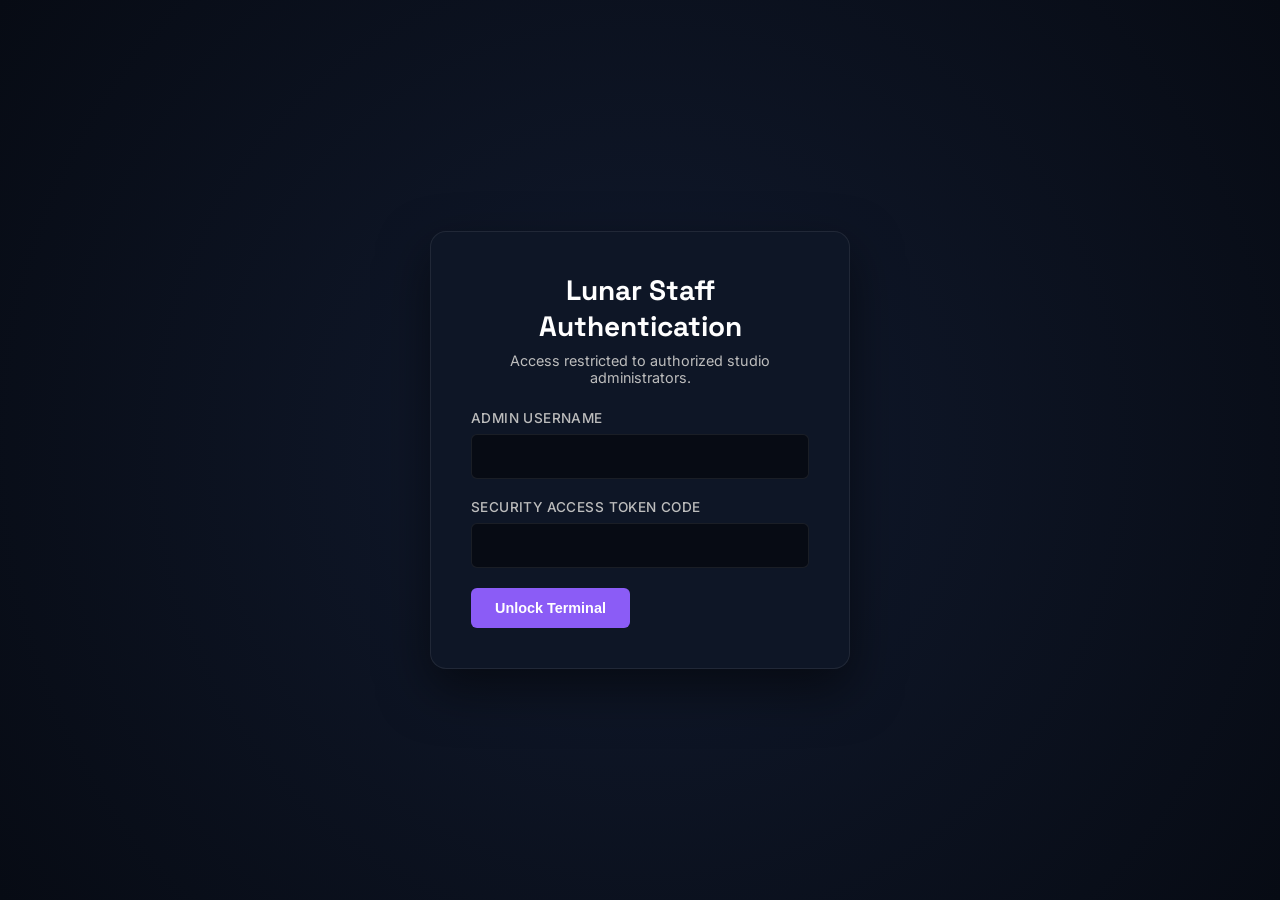
==== adminpanel/index.html @ 6580cf17 "Update index.html" ====
<!DOCTYPE html>
<html lang="en">
<head>
    <meta charset="UTF-8">
    <meta name="viewport" content="width=device-width, initial-scale=1.0">
    <title>Lunar Portal | Admin Content Management Dashboard</title>
    <link rel="icon" type="image/x-icon" href="assets/favicon.ico">
    <link rel="preconnect" href="https://fonts.googleapis.com">
    <link rel="preconnect" href="https://fonts.gstatic.com" crossorigin>
    <link href="https://fonts.googleapis.com/css2?family=Inter:wght@400;500;600&family=Space+Grotesk:wght@700&display=swap" rel="stylesheet">
    <link rel="stylesheet" href="/adminpanel/admin.css">
</head>
    <script type="module">

import { initializeApp } from "https://www.gstatic.com/firebasejs/12.0.0/firebase-app.js";
import { getDatabase } from "https://www.gstatic.com/firebasejs/12.0.0/firebase-database.js";
import { getStorage } from "https://www.gstatic.com/firebasejs/12.0.0/firebase-storage.js";

const firebaseConfig = {
  apiKey: "AIzaSyDRQPzKLqaJWPXKELcmXDXNXiEISmM5U6I",
  authDomain: "lunar-studio-portfolios.firebaseapp.com",
  databaseURL: "https://lunar-studio-portfolios-default-rtdb.asia-southeast1.firebasedatabase.app",
  projectId: "lunar-studio-portfolios",
  storageBucket: "lunar-studio-portfolios.firebasestorage.app",
  messagingSenderId: "511025066012",
  appId: "1:511025066012:web:6fc28700f3199f4b352fd9",
  measurementId: "G-ZC76QDE8KJ"
};

const app = initializeApp(firebaseConfig);

window.db = getDatabase(app);
window.storage = getStorage(app);

</script>

<script type="module" src="/adminpanel/admin.js"></script>
<body>

    <div id="auth-gate" class="auth-gate">
        <div class="auth-box">
            <h2>Lunar Staff Authentication</h2>
            <p>Access restricted to authorized studio administrators.</p>
            <div id="login-error" class="error-msg" style="display:none;">Invalid Credentials Provided</div>
            <form id="auth-form">
                <div class="form-group">
                    <label>Admin Username</label>
                    <input type="text" id="username" required autocomplete="username">
                </div>
                <div class="form-group">
                    <label>Security Access Token Code</label>
                    <input type="password" id="password" required autocomplete="current-password">
                </div>
                <button type="submit" class="admin-btn admin-btn-primary">Unlock Terminal</button>
            </form>
        </div>
    </div>

    <div id="dashboard-workspace" class="dashboard-workspace" style="display:none;">
        <header class="dashboard-header">
            <div>
                <h1>Management Terminal</h1>
                <p>Modify, scale, and inspect system deployment modules globally.</p>
            </div>
            <div class="header-actions">
                <button id="backup-btn" class="admin-btn admin-btn-secondary">Export Backup System Data (JSON)</button>
                <button id="logout-btn" class="admin-btn admin-btn-danger">Exit Portal</button>
            </div>
        </header>

        <main class="modules-layout">
            
            <section class="admin-card">
                <h2>Logo Configuration</h2>
                <form id="logo-form" class="form-inline">
                    <div class="form-group" style="flex:1;">
                        <input type="file" id="logo-path" accept="image/*" required>
                    </div>
                    <button type="submit" class="admin-btn admin-btn-primary">Commit Path Changes</button>
                </form>
                <div class="logo-preview-box">
                    <p style="font-size:0.85rem; color:#bdbdbd; margin-bottom:8px;">Live Render Verification Target Image Preview:</p>
                    <img id="admin-logo-preview" src="" alt="Active Deployment Logo Asset Tracking Graphic">
                </div>
            </section>

            <section class="admin-card">
                <h2>Manage Portfolio Categories</h2>
                <form id="category-form" class="form-inline" style="margin-bottom: 25px;">
                    <div class="form-group" style="flex:1;">
                        <label>New Category Name</label>
                        <input type="text" id="c-name" placeholder="e.g., Concept Art, Valorant, 3D Renders" required>
                    </div>
                    <button type="submit" class="admin-btn admin-btn-primary">Add New Category</button>
                </form>
                <div class="table-container">
                    <table>
                        <thead>
                            <tr>
                                <th>Category Name</th>
                                <th>Operations</th>
                            </tr>
                        </thead>
                        <tbody id="category-table-body">
                        </tbody>
                    </table>
                </div>
            </section>

            <section class="admin-card">
                <h2>Portfolio Records Asset Catalog Grid</h2>
                <form id="portfolio-form" class="form-grid">
                    <div class="form-group">
                        <label>Asset Title</label>
                        <input type="text" id="t-name" required>
                    </div>
                    <div class="form-group">
                        <label>Deployment Category Badge Designation</label>
                        <select id="p-category" required>
                        </select>
                    </div>
                    <div class="form-group" style="grid-column: 1/-1;">
                        <label>Thumbnail File Name</label>
                        <input type="file" id="p-image" accept="image/*" required>
                    </div>
                    
                    <div class="form-group-checkbox" style="grid-column: 1/-1;">
                        <label class="switch-container">
                            <input type="checkbox" id="p-is-cover">
                            <span class="custom-slider"></span>
                        </label>
                        <span class="checkbox-label-text">Set as Category Main Thumbnail (Main Page Card)</span>
                    </div>
                    
                    <button type="submit" class="admin-btn admin-btn-primary" style="grid-column: 1/-1;">Push New Project Into Active Catalog</button>
                </form>
                <div class="table-container">
                    <table>
                        <thead>
                            <tr>
                                <th>Preview</th>
                                <th>Asset Details</th>
                                <th>Category Tag</th>
                                <th>Display Type</th>
                                <th>Operations</th>
                            </tr>
                        </thead>
                        <tbody id="portfolio-table-body">
                        </tbody>
                    </table>
                </div>
            </section>

            <section class="admin-card">
                <h2>Roster Control System Block</h2>
                <form id="team-form" class="form-grid">
                    <div class="form-group">
                        <label>Public Name Alias</label>
                        <input type="text" id="t-name" required>
                    </div>
                    <div class="form-group">
                        <label>Operational Domain Role Title</label>
                        <input type="text" id="t-role" required>
                    </div>
                    <div class="form-group" style="grid-column: 1/-1;">
                        <label>Avatar Media Asset Allocation Vector Link Path</label>
                        <input type="file" id="t-image" accept="image/*" required>
                    </div>
                    <button type="submit" class="admin-btn admin-btn-primary" style="grid-column: 1/-1;">Register Professional Operator Account</button>
                </form>
                <div class="table-container">
                    <table>
                        <thead>
                            <tr>
                                <th>Avatar</th>
                                <th>Operator Name</th>
                                <th>Task Role Mapping</th>
                                <th>Operations</th>
                            </tr>
                        </thead>
                        <tbody id="team-table-body">
                        </tbody>
                    </table>
                </div>
            </section>

            <section class="admin-card">
                <h2>Reviews Performance Matrix Control Terminal Block</h2>
                <form id="reviews-form" class="form-grid">
                    <div class="form-group">
                        <label>Client Visual Verification Profile Avatar Path Link</label>
                        <input type="file" id="r-image" accept="image/*" required>
                    </div>
                    <div class="form-group">
                        <label>Star Matrix Performance Scoring Index Ranking</label>
                        <select id="r-rating" required>
                            <option value="5">5 Stars Excellent Performance</option>
                            <option value="4">4 Stars Standard Performance</option>
                            <option value="3">3 Stars Neutral Performance</option>
                            <option value="2">2 Stars Imperfect Execution</option>
                            <option value="1">1 Star Execution Fault Breakdown</option>
                        </select>
                    </div>
                    <div class="form-group" style="grid-column: 1/-1;">
                        <label>Client Assessment Text Report Logs</label>
                        <textarea id="r-text" rows="3" required></textarea>
                    </div>
                    <button type="submit" class="admin-btn admin-btn-primary" style="grid-column: 1/-1;">Publish Client Endorsement Vector</button>
                </form>
                <div class="table-container">
                    <table>
                        <thead>
                            <tr>
                                <th>Avatar</th>
                                <th>Assessment Copy Log Summary</th>
                                <th>Scoring Index</th>
                                <th>Operations</th>
                            </tr>
                        </thead>
                        <tbody id="reviews-table-body">
                        </tbody>
                    </table>
                </div>
            </section>
        </main>
    </div>

    <script src="/adminpanel/admin.js"></script>
</body>
</html>
---- adminpanel/admin.css ----
/* Core Structural Control Dashboard Directives Frame System Layout */
:root {
    --bg-dark-hex: #070B14;
    --card-surface: #0e1626;
    --border-node: rgba(255, 255, 255, 0.08);
    --txt-prime: #ffffff;
    --txt-sec: #bdbdbd;
    --accent-glow: #8B5CF6;
    --crimson-hazard: #ef4444;
}

* { box-sizing: border-box; margin: 0; padding: 0; }
body {
    background-color: var(--bg-dark-hex);
    color: var(--txt-prime);
    font-family: 'Inter', sans-serif;
    padding: 0;
}

/* Auth Protection Form Layer Graphic Elements */
.auth-gate {
    min-height: 100vh;
    display: flex;
    align-items: center;
    justify-content: center;
    padding: 20px;
    background: radial-gradient(circle at center, #111a2e 0%, var(--bg-dark-hex) 100%);
}

.auth-box {
    background: var(--card-surface);
    border: 1px solid var(--border-node);
    border-radius: 16px;
    padding: 40px;
    max-width: 420px;
    width: 100%;
    box-shadow: 0 20px 50px rgba(0,0,0,0.5);
}

.auth-box h2 { font-family: 'Space Grotesk', sans-serif; font-size: 1.75rem; margin-bottom: 8px; text-align: center; }
.auth-box p { color: var(--txt-sec); font-size: 0.9rem; text-align: center; margin-bottom: 24px; }

/* Global Standard System Admin Control Input Layout Blocks */
.form-group {
    display: flex;
    flex-direction: column;
    gap: 8px;
    margin-bottom: 20px;
}

.form-group label { font-size: 0.85rem; font-weight: 500; color: var(--txt-sec); text-transform: uppercase; letter-spacing: 0.03em; }
input[type="text"], input[type="password"], select, textarea {
    background: #070b14;
    border: 1px solid var(--border-node);
    border-radius: 6px;
    padding: 12px;
    color: white;
    font-family: inherit;
    font-size: 0.95rem;
    outline: none;
    transition: border-color 0.2s ease;
}
input:focus, select:focus, textarea:focus { border-color: var(--accent-glow); }

/* MODERN CUSTOM TOGGLE SWITCH UI STRUCTURE MODULES */
.form-group-checkbox {
    display: flex;
    align-items: center;
    gap: 14px;
    margin-bottom: 25px;
    background: rgba(255, 255, 255, 0.02);
    padding: 14px;
    border-radius: 8px;
    border: 1px dashed var(--border-node);
}

.switch-container {
    position: relative;
    display: inline-block;
    width: 46px;
    height: 24px;
}

.switch-container input { opacity: 0; width: 0; height: 0; }

.custom-slider {
    position: absolute;
    cursor: pointer;
    top: 0; left: 0; right: 0; bottom: 0;
    background-color: #1e293b;
    transition: .3s;
    border-radius: 34px;
    border: 1px solid var(--border-node);
}

.custom-slider:before {
    position: absolute;
    content: "";
    height: 16px;
    width: 16px;
    left: 4px;
    bottom: 3px;
    background-color: white;
    transition: .3s;
    border-radius: 50%;
}

input:checked + .custom-slider { background-color: var(--accent-glow); }
input:checked + .custom-slider:before { transform: translateX(20px); }

.checkbox-label-text {
    font-size: 0.95rem;
    font-weight: 500;
    color: var(--txt-prime);
    user-select: none;
}

/* Interface Command Buttons Modules Control Blocks */
.admin-btn {
    padding: 12px 24px;
    font-size: 0.9rem;
    font-weight: 600;
    border-radius: 6px;
    cursor: pointer;
    border: none;
    transition: background-color 0.2s ease, transform 0.1s ease;
}
.admin-btn:active { transform: scale(0.98); }
.admin-btn-primary { background: var(--accent-glow); color: white; }
.admin-btn-primary:hover { background: #7c3aed; }
.admin-btn-secondary { background: rgba(255,255,255,0.06); border: 1px solid var(--border-node); color: white; }
.admin-btn-secondary:hover { background: rgba(255,255,255,0.1); }
.admin-btn-danger { background: var(--crimson-hazard); color: white; }
.admin-btn-danger:hover { background: #dc2626; }

.error-msg { background: rgba(239, 68, 68, 0.1); border: 1px solid var(--crimson-hazard); color: #fca5a5; padding: 12px; border-radius: 6px; margin-bottom: 20px; font-size: 0.9rem; text-align: center; }

/* Dashboard Matrix Operations Center Structural Frames Layout Elements */
.dashboard-workspace { padding: 40px 20px; max-width: 1200px; margin: 0 auto; }
.dashboard-header { display: flex; justify-content: space-between; align-items: center; border-bottom: 1px solid var(--border-node); padding-bottom: 24px; margin-bottom: 40px; gap: 20px; }
.dashboard-header h1 { font-family: 'Space Grotesk', sans-serif; font-size: 2.25rem; }
.dashboard-header p { color: var(--txt-sec); font-size: 1rem; }
.header-actions { display: flex; gap: 12px; }

.modules-layout { display: flex; flex-direction: column; gap: 40px; }
.admin-card { background: var(--card-surface); border: 1px solid var(--border-node); border-radius: 12px; padding: 32px; }
.admin-card h2 { font-family: 'Space Grotesk', sans-serif; font-size: 1.5rem; margin-bottom: 24px; border-left: 4px solid var(--accent-glow); padding-left: 12px; }

.form-inline { display: flex; gap: 16px; align-items: flex-end; }
.form-grid { display: grid; grid-template-columns: repeat(2, 1fr); gap: 20px; margin-bottom: 30px; }

.logo-preview-box { margin-top: 20px; background: #070b14; padding: 16px; border-radius: 8px; border: 1px solid var(--border-node); display: inline-block; }
#admin-logo-preview { width: 60px; height: 60px; border-radius: 50%; object-fit: cover; background: var(--card-surface); display: block; }

/* Data Render Architecture Matrix Tables Control */
.table-container { width: 100%; overflow-x: auto; background: #070b14; border-radius: 8px; border: 1px solid var(--border-node); }
table { width: 100%; border-collapse: collapse; text-align: left; font-size: 0.95rem; min-width: 600px; }
th, td { padding: 16px; border-bottom: 1px solid var(--border-node); vertical-align: middle; }
th { background: rgba(255,255,255,0.02); font-weight: 600; text-transform: uppercase; font-size: 0.75rem; letter-spacing: 0.05em; color: var(--txt-sec); }
tr:last-child td { border-bottom: none; }

.tbl-img-preview { width: 70px; aspect-ratio: 16/9; object-fit: cover; border-radius: 4px; border: 1px solid var(--border-node); }
.tbl-avatar-preview { width: 40px; height: 40px; border-radius: 50%; object-fit: cover; border: 1px solid var(--accent-glow); }
.bold-title { font-weight: 600; color: white; display: block; }
.sub-meta { font-size: 0.85rem; color: var(--txt-sec); }

@media (max-width: 768px) {
    .dashboard-header { flex-direction: column; align-items: flex-start; }
    .form-grid { grid-template-columns: 1fr; }
    .form-inline { flex-direction: column; align-items: stretch; }
             }
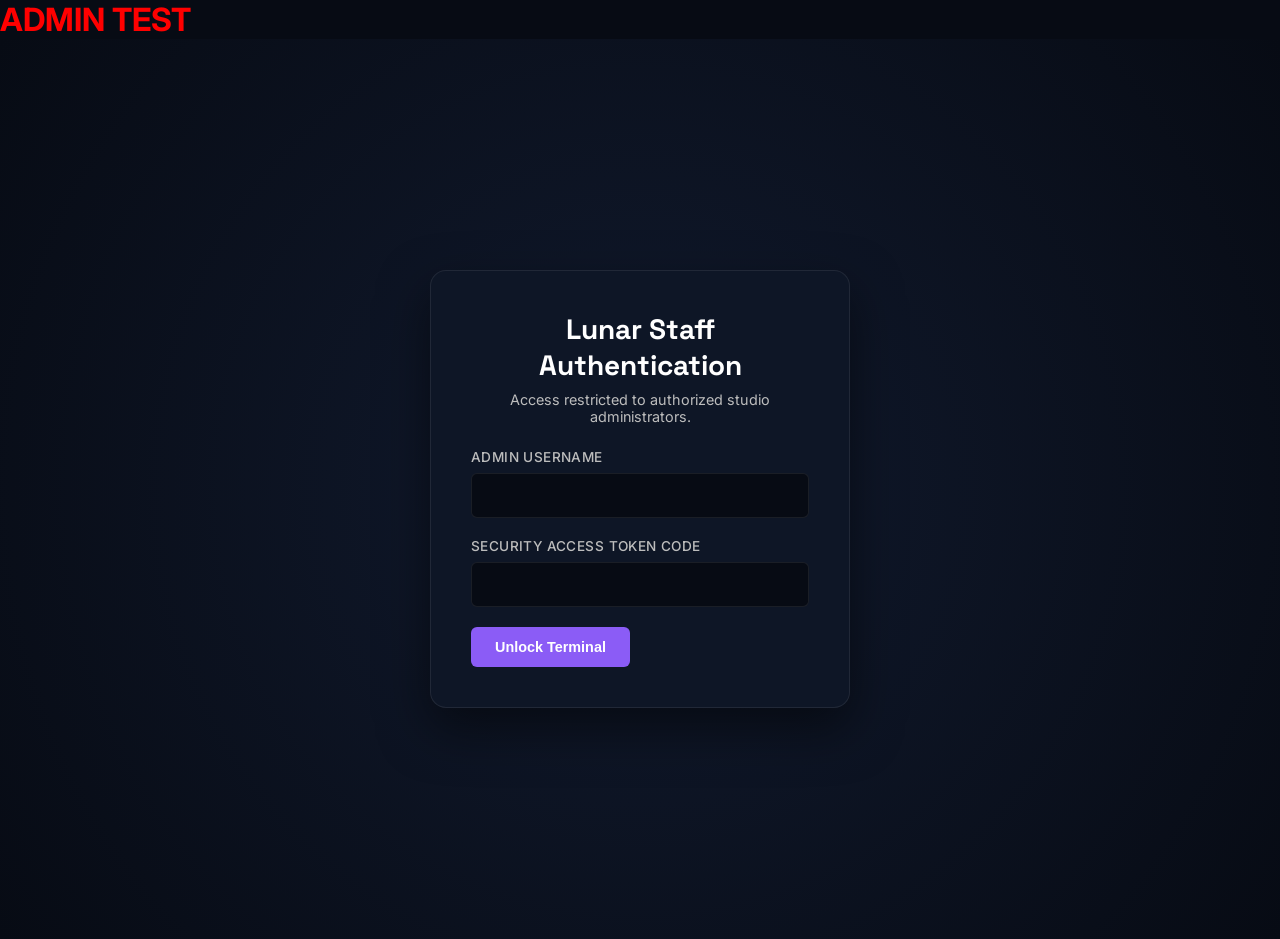
==== commit 7c9288b9: "Update index.html" ====
--- a/adminpanel/index.html
+++ b/adminpanel/index.html
@@ -33,7 +33,7 @@
 window.storage = getStorage(app);
 
 </script>
-
+<h1 style="color:red">ADMIN TEST</h1>
 <script type="module" src="/adminpanel/admin.js"></script>
 <body>
 
@@ -225,6 +225,6 @@
         </main>
     </div>
 
-    <script src="/adminpanel/admin.js"></script>
+    <script type="module" src="/adminpanel/admin.js"></script>
 </body>
 </html>
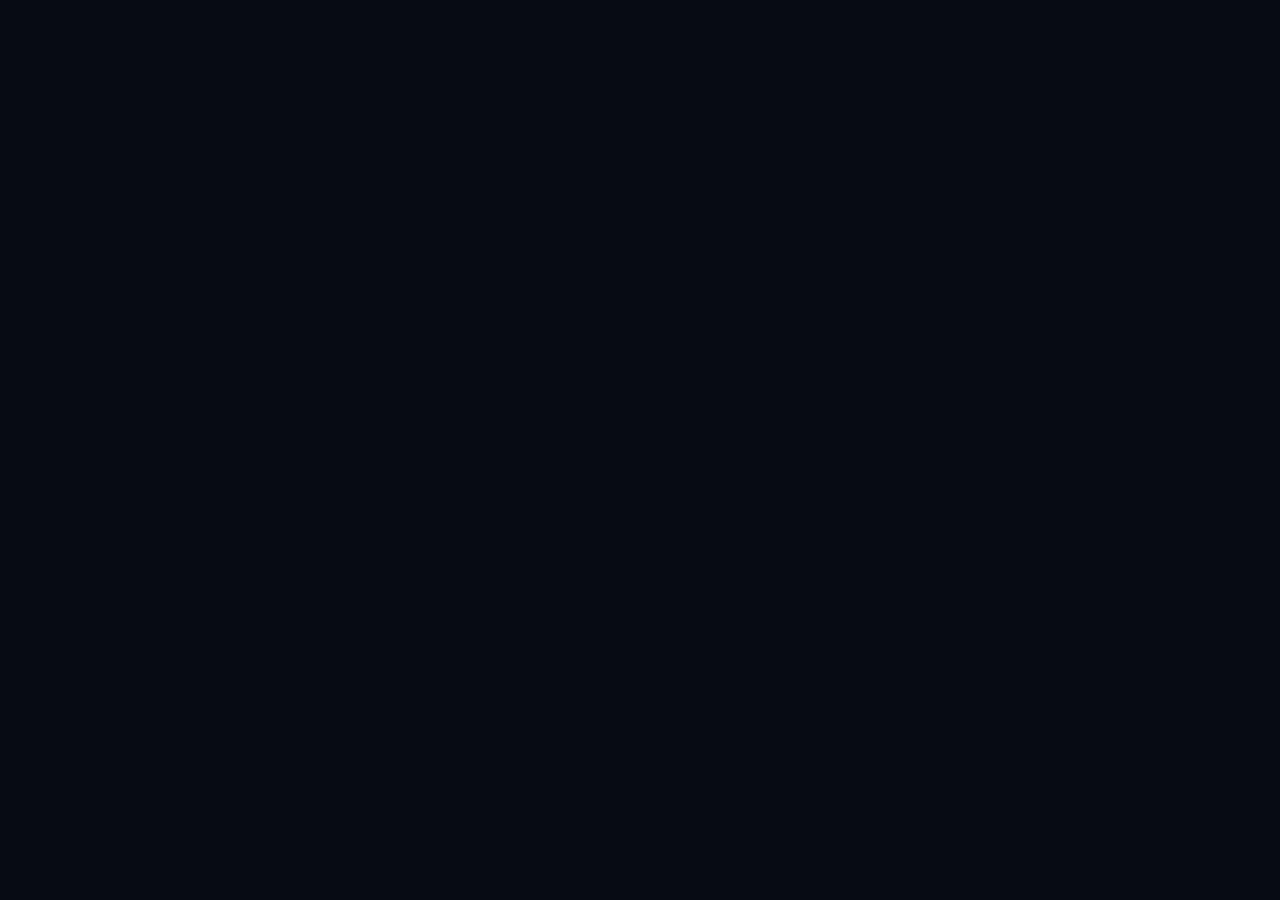
==== commit d8b7e989: "Update index.html" ====
--- a/adminpanel/index.html
+++ b/adminpanel/index.html
@@ -32,9 +32,7 @@
 window.db = getDatabase(app);
 window.storage = getStorage(app);
 
-</script>
-<h1 style="color:red">ADMIN TEST</h1>
-<script type="module" src="/adminpanel/admin.js"></script>
+
 <body>
 
     <div id="auth-gate" class="auth-gate">
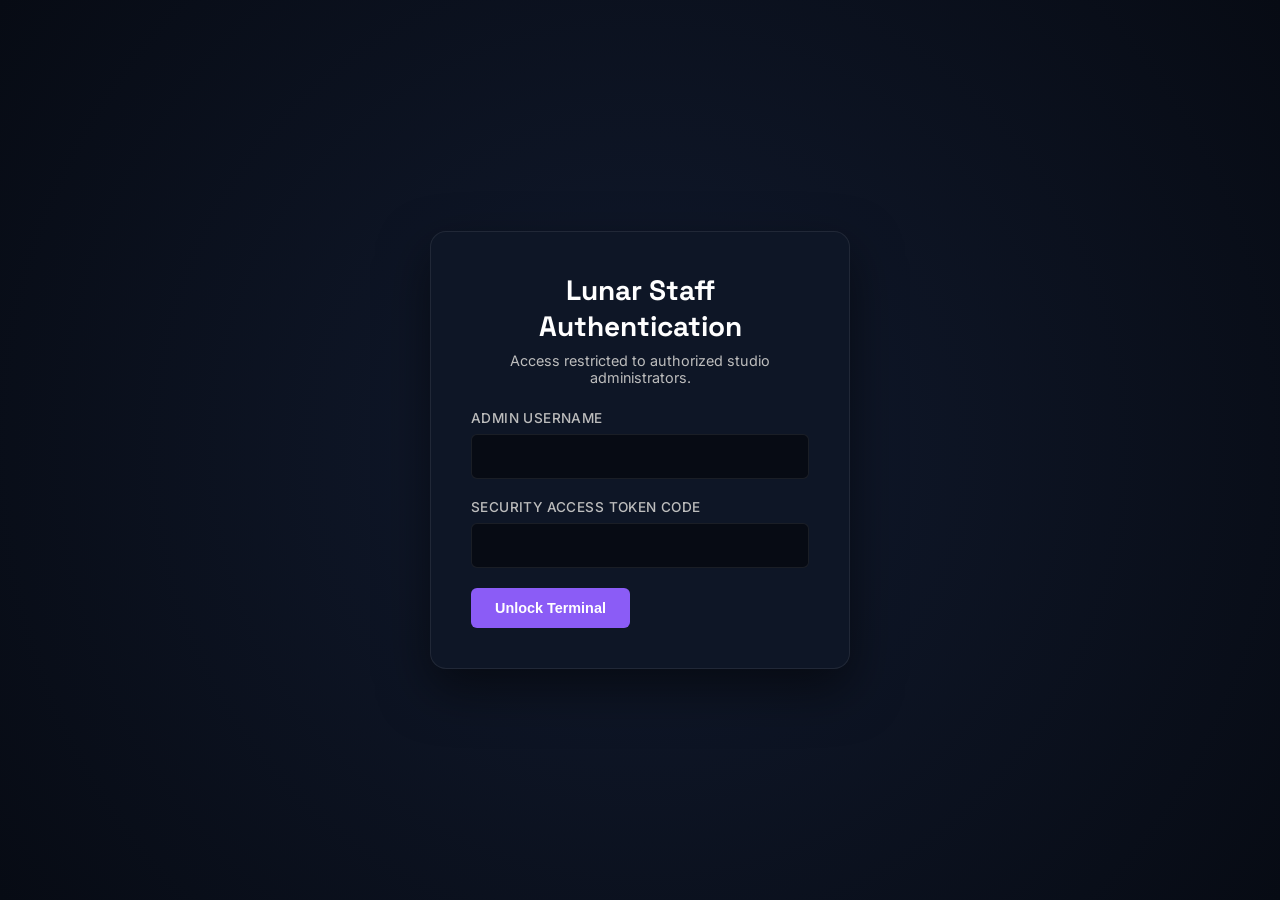
==== commit 9bc90e20: "Update index.html" ====
--- a/adminpanel/index.html
+++ b/adminpanel/index.html
@@ -10,28 +10,26 @@
     <link href="https://fonts.googleapis.com/css2?family=Inter:wght@400;500;600&family=Space+Grotesk:wght@700&display=swap" rel="stylesheet">
     <link rel="stylesheet" href="/adminpanel/admin.css">
 </head>
-    <script type="module">
-
-import { initializeApp } from "https://www.gstatic.com/firebasejs/12.0.0/firebase-app.js";
-import { getDatabase } from "https://www.gstatic.com/firebasejs/12.0.0/firebase-database.js";
-import { getStorage } from "https://www.gstatic.com/firebasejs/12.0.0/firebase-storage.js";
-
-const firebaseConfig = {
-  apiKey: "AIzaSyDRQPzKLqaJWPXKELcmXDXNXiEISmM5U6I",
-  authDomain: "lunar-studio-portfolios.firebaseapp.com",
-  databaseURL: "https://lunar-studio-portfolios-default-rtdb.asia-southeast1.firebasedatabase.app",
-  projectId: "lunar-studio-portfolios",
-  storageBucket: "lunar-studio-portfolios.firebasestorage.app",
-  messagingSenderId: "511025066012",
-  appId: "1:511025066012:web:6fc28700f3199f4b352fd9",
-  measurementId: "G-ZC76QDE8KJ"
-};
-
-const app = initializeApp(firebaseConfig);
-
-window.db = getDatabase(app);
-window.storage = getStorage(app);
-
+<script type="module">
+    import { initializeApp } from "https://www.gstatic.com/firebasejs/12.0.0/firebase-app.js";
+    import { getDatabase } from "https://www.gstatic.com/firebasejs/12.0.0/firebase-database.js";
+    import { getStorage } from "https://www.gstatic.com/firebasejs/12.0.0/firebase-storage.js";
+
+    const firebaseConfig = {
+      apiKey: "AIzaSyDRQPzKLqaJWPXKELcmXDXNXiEISmM5U6I",
+      authDomain: "lunar-studio-portfolios.firebaseapp.com",
+      databaseURL: "https://lunar-studio-portfolios-default-rtdb.asia-southeast1.firebasedatabase.app",
+      projectId: "lunar-studio-portfolios",
+      storageBucket: "lunar-studio-portfolios.firebasestorage.app",
+      messagingSenderId: "511025066012",
+      appId: "1:511025066012:web:6fc28700f3199f4b352fd9",
+      measurementId: "G-ZC76QDE8KJ"
+    };
+
+    const app = initializeApp(firebaseConfig);
+    window.db = getDatabase(app);
+    window.storage = getStorage(app);
+</script>
 
 <body>
 
@@ -110,7 +108,7 @@
                 <form id="portfolio-form" class="form-grid">
                     <div class="form-group">
                         <label>Asset Title</label>
-                        <input type="text" id="t-name" required>
+                        <input type="text" id="p-title" required>
                     </div>
                     <div class="form-group">
                         <label>Deployment Category Badge Designation</label>
